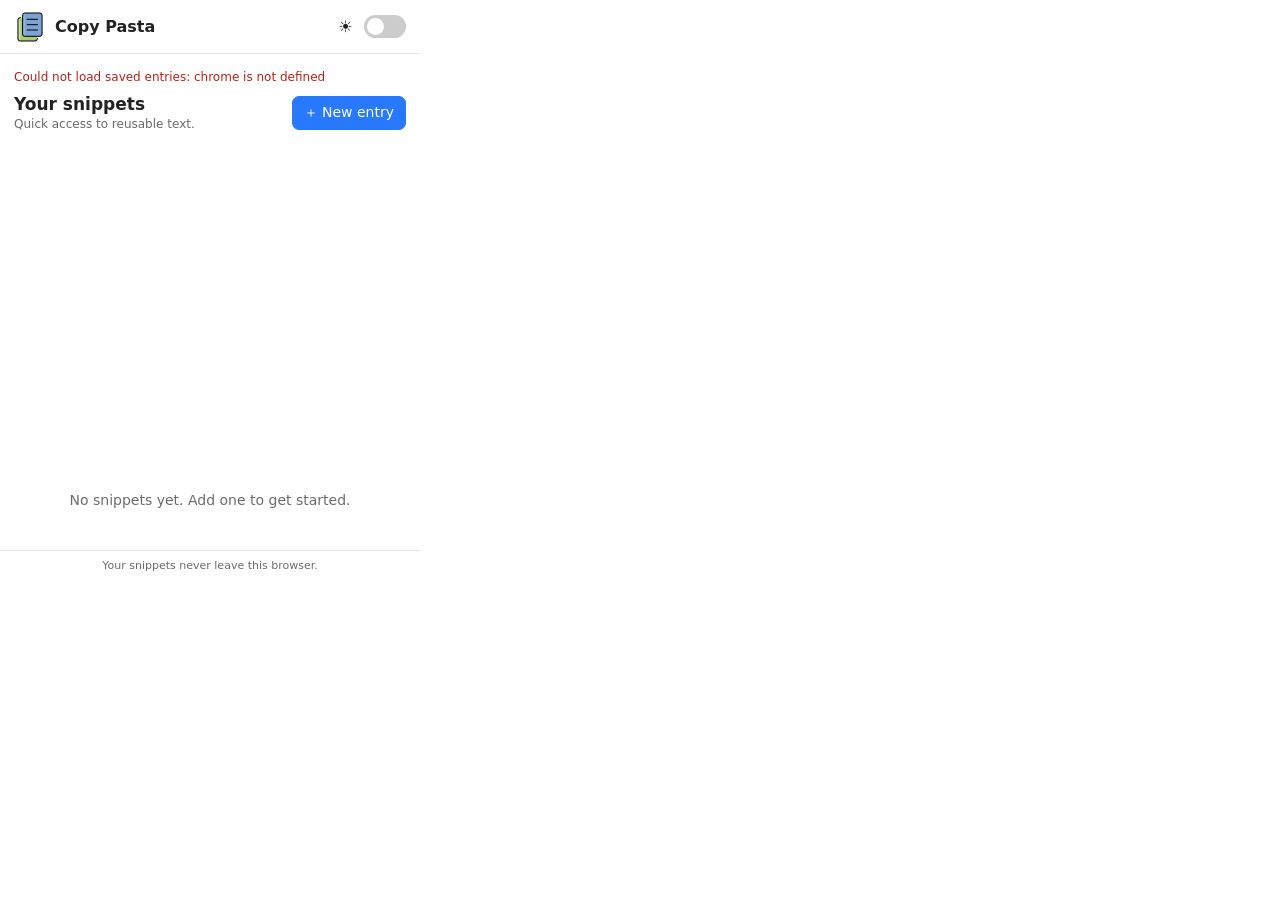
==== popup.html @ 18e2869e "v0.2 stabilised added features" ====
<!doctype html>
<html lang="en">
<head>
  <meta charset="utf-8" />
  <meta name="viewport" content="width=device-width,initial-scale=1" />
  <title>Simple Browser Copy Pasta</title>
  <link rel="stylesheet" href="popup.css" />
</head>
<body>
  <div class="container">
    <header class="topbar">
      <div class="brand">
        <img class="brand-logo" src="images/logo_64.png" alt="" />
        <h1>Copy Pasta</h1>
      </div>
      <div class="theme-picker">
        <span class="theme-icons" aria-hidden="true">
          <span class="theme-sun">☀️</span>
          <span class="theme-moon">🌙</span>
        </span>
        <label class="theme-control" title="Toggle light/dark theme">
          <span class="sr-only">Dark theme</span>
          <input type="checkbox" id="themeToggle" />
          <span class="theme-slider" aria-hidden="true"></span>
        </label>
      </div>
    </header>

    <main class="main">
      <div id="status" class="status" role="status" aria-live="polite"></div>

      <section id="listView" aria-label="Saved entries">
        <div class="section-heading">
          <div>
            <h2>Your snippets</h2>
            <p class="muted">Quick access to reusable text.</p>
          </div>
          <button id="addEntry" class="button primary" type="button">＋ New entry</button>
        </div>
        <div id="categoryFilters" class="category-filters" role="group" aria-label="Filter snippets by category"></div>
        <div id="entryList" class="entry-list"></div>
        <p id="emptyState" class="empty-state" hidden>No snippets yet. Add one to get started.</p>
      </section>

      <section id="editorView" aria-label="Edit snippet" hidden>
        <form id="entryForm">
          <div class="section-heading editor-heading">
            <h2 id="editorHeading">New entry</h2>
            <button id="cancelEdit" class="button quiet" type="button">Cancel</button>
          </div>
          <label class="field-label" for="entryName">Entry name</label>
          <input id="entryName" class="name-input" type="text" maxlength="50"
            placeholder="e.g. Friendly email sign-off" required />
          <label class="field-label" for="entryCategory">Category</label>
          <select id="entryCategory" class="category-select">
            <option value="">None</option>
          </select>
          <label class="field-label" id="contentLabel">Text</label>
          <div class="toolbar" role="toolbar" aria-label="Text formatting">
            <button type="button" data-command="bold" aria-label="Bold" title="Bold"><strong>B</strong></button>
            <button type="button" data-command="italic" aria-label="Italic" title="Italic"><em>I</em></button>
            <button type="button" data-command="underline" aria-label="Underline" title="Underline"><u>U</u></button>
            <button type="button" data-command="strikeThrough" aria-label="Strikethrough" title="Strikethrough"><s>S</s></button>
            <span class="toolbar-divider" aria-hidden="true"></span>
            <button type="button" data-command="insertUnorderedList" aria-label="Bulleted list" title="Bulleted list">• List</button>
            <button type="button" data-command="insertOrderedList" aria-label="Numbered list" title="Numbered list">1. List</button>
          </div>
          <div id="entryContent" class="content-editor" contenteditable="true" role="textbox"
            aria-labelledby="contentLabel" aria-multiline="true" data-placeholder="Write or paste your text here. Emojis work too!"></div>
          <div class="editor-actions">
            <button class="button primary" type="submit">Save entry</button>
          </div>
        </form>
      </section>
    </main>
    <footer class="footer">
      Your snippets never leave this browser.
      <span id="mascot" class="mascot"></span>
    </footer>
  </div>

  <div id="deleteDialog" class="dialog-backdrop" hidden>
    <section class="confirm-dialog" role="alertdialog" aria-modal="true"
      aria-labelledby="deleteDialogTitle" aria-describedby="deleteDialogMessage">
      <h2 id="deleteDialogTitle">Delete entry?</h2>
      <p id="deleteDialogMessage" class="muted"></p>
      <div class="dialog-actions">
        <button id="cancelDelete" class="button" type="button">Cancel</button>
        <button id="confirmDelete" class="button delete-confirm" type="button">Delete</button>
      </div>
    </section>
  </div>

  <div id="categoryDialog" class="dialog-backdrop" hidden>
    <section class="confirm-dialog category-dialog" role="dialog" aria-modal="true"
      aria-labelledby="categoryDialogTitle">
      <h2 id="categoryDialogTitle">Rename categories</h2>
      <p class="muted">Rename a category, or leave its name blank to hide it. Hidden categories can be restored by naming them again.</p>
      <form id="categoryForm">
        <label class="field-label" for="categoryNameWork">Work category (blue)</label>
        <input id="categoryNameWork" class="name-input category-name-input" type="text" maxlength="24" />
        <label class="field-label" for="categoryNameIdeas">Ideas category (gold / yellow)</label>
        <input id="categoryNameIdeas" class="name-input category-name-input" type="text" maxlength="24" />
        <label class="field-label" for="categoryNameSocial">Social category (purple)</label>
        <input id="categoryNameSocial" class="name-input category-name-input" type="text" maxlength="24" />
        <label class="field-label" for="categoryNameFollowup">Follow-up category (orange)</label>
        <input id="categoryNameFollowup" class="name-input category-name-input" type="text" maxlength="24" />
        <label class="field-label" for="categoryNamePersonal">Personal category (green)</label>
        <input id="categoryNamePersonal" class="name-input category-name-input" type="text" maxlength="24" />
        <p id="categoryError" class="dialog-error" role="alert" hidden></p>
        <div class="dialog-actions">
          <button id="cancelCategories" class="button" type="button">Cancel</button>
          <button class="button primary" type="submit">Save names</button>
        </div>
      </form>
    </section>
  </div>

  <div id="disableCategoryDialog" class="dialog-backdrop nested-dialog" hidden>
    <section class="confirm-dialog" role="alertdialog" aria-modal="true"
      aria-labelledby="disableCategoryTitle" aria-describedby="disableCategoryMessage">
      <h2 id="disableCategoryTitle">Disable categories?</h2>
      <p id="disableCategoryMessage" class="muted"></p>
      <div class="dialog-actions">
        <button id="cancelDisableCategory" class="button" type="button">Go back</button>
        <button id="confirmDisableCategory" class="button delete-confirm" type="button">Disable</button>
      </div>
    </section>
  </div>

  <script src="popup.js"></script>
</body>
</html>
---- popup.css ----
:root {
  --bg: #ffffff;
  --fg: #222222;
  --muted: #6b6b6b;
  --accent: #2979ff;
  --accent-hover: #1767e8;
  --surface: #f7f8fa;
  --border: rgba(0, 0, 0, 0.1);
  --danger: #b42318;
  --scrollbar-thumb: #c4cbd4;
  --scrollbar-thumb-hover: #aab3bf;
}

* { box-sizing: border-box; }

body {
  margin: 0;
  width: 420px;
  min-width: 360px;
  height: 600px;
  min-height: 420px;
  max-height: 600px;
  overflow: hidden;
  color: var(--fg);
  background: var(--bg);
  font-family: system-ui, -apple-system, "Segoe UI", Roboto, Arial, sans-serif;
  font-size: 14px;
}

button, input { font: inherit; }
button { color: inherit; }

.container { display: flex; height: 100%; min-height: 0; flex-direction: column; overflow: hidden; }

.topbar {
  display: flex;
  align-items: center;
  justify-content: space-between;
  min-height: 54px;
  padding: 8px 14px;
  border-bottom: 1px solid var(--border);
}

.brand { display: flex; align-items: center; gap: 9px; }
.brand-logo { display: block; width: 32px; height: 32px; object-fit: contain; }
h1 { margin: 0; font-size: 16px; font-weight: 650; }
h2 { margin: 0; font-size: 17px; font-weight: 650; }

.theme-picker { display: flex; align-items: center; gap: 7px; }
.theme-icons { position: relative; display: inline-block; width: 23px; height: 23px; }
.theme-icons span {
  position: absolute;
  inset: 0;
  display: grid;
  place-items: center;
  font-size: 16px;
  transition: opacity 0.3s ease, transform 0.55s cubic-bezier(0.2, 0.8, 0.2, 1);
}
.theme-sun { opacity: 1; transform: rotate(0) scale(1); }
.theme-moon { opacity: 0; transform: rotate(-180deg) scale(0.2); }
body.dark .theme-sun { opacity: 0; transform: rotate(180deg) scale(0.2); }
body.dark .theme-moon { opacity: 1; transform: rotate(0) scale(1); }
body.theme-transition-dark .theme-sun { animation: sun-set 0.7s ease both; }
body.theme-transition-dark .theme-moon { animation: moon-rise 0.7s ease both; }
body.theme-transition-light .theme-moon { animation: moon-set 0.7s ease both; }
body.theme-transition-light .theme-sun { animation: sun-rise 0.7s ease both; }
@keyframes sun-set {
  from { opacity: 1; transform: rotate(0) scale(1); }
  to { opacity: 0; transform: rotate(180deg) scale(0.2); }
}
@keyframes moon-rise {
  from { opacity: 0; transform: rotate(-180deg) scale(0.2); }
  to { opacity: 1; transform: rotate(0) scale(1); }
}
@keyframes moon-set {
  from { opacity: 1; transform: rotate(0) scale(1); }
  to { opacity: 0; transform: rotate(180deg) scale(0.2); }
}
@keyframes sun-rise {
  from { opacity: 0; transform: rotate(-180deg) scale(0.2); }
  to { opacity: 1; transform: rotate(0) scale(1); }
}

.theme-control { position: relative; display: inline-flex; width: 42px; height: 23px; }
.theme-control input { position: absolute; width: 1px; height: 1px; opacity: 0; }
.theme-slider {
  position: absolute;
  inset: 0;
  cursor: pointer;
  border-radius: 20px;
  background: #cccccc;
  transition: background 0.2s ease;
}
.theme-slider::before {
  position: absolute;
  top: 3px;
  left: 3px;
  width: 17px;
  height: 17px;
  border-radius: 50%;
  background: #ffffff;
  content: "";
  transition: transform 0.2s ease;
}
.theme-control input:checked + .theme-slider { background: var(--accent); }
.theme-control input:checked + .theme-slider::before { transform: translateX(19px); }
.theme-control input:focus-visible + .theme-slider { outline: 2px solid var(--accent); outline-offset: 2px; }

.main { display: flex; min-height: 0; flex: 1; flex-direction: column; overflow: hidden; padding: 16px 14px 12px; }
.status { flex: 0 0 auto; }
#listView:not([hidden]) { display: flex; min-height: 0; flex: 1; flex-direction: column; }
#editorView:not([hidden]) { min-height: 0; flex: 1; overflow-y: auto; scrollbar-color: var(--scrollbar-thumb) transparent; scrollbar-width: thin; }
.section-heading { display: flex; align-items: center; justify-content: space-between; gap: 10px; }
.section-heading .muted { margin: 3px 0 0; }
.muted { color: var(--muted); font-size: 12px; }

.button {
  min-height: 34px;
  padding: 6px 11px;
  border: 1px solid var(--border);
  border-radius: 7px;
  background: var(--bg);
  cursor: pointer;
  white-space: nowrap;
}
.button:hover { background: var(--surface); }
.button.primary { border-color: var(--accent); color: #ffffff; background: var(--accent); }
.button.primary:hover { background: var(--accent-hover); }
.button.quiet { border-color: transparent; color: var(--muted); }
.button.danger { color: var(--danger); }

.category-filters { display: flex; flex-wrap: wrap; align-items: center; gap: 6px; margin-top: 14px; }
.filter-chip {
  display: inline-flex;
  align-items: center;
  gap: 6px;
  min-height: 27px;
  padding: 4px 9px;
  border: 1px solid var(--border);
  border-radius: 999px;
  color: var(--muted);
  background: var(--bg);
  cursor: pointer;
  font-size: 11px;
}
.filter-chip[aria-pressed="true"] { border-color: var(--accent); color: var(--accent); background: var(--surface); }
.category-dot { width: 8px; height: 8px; flex: 0 0 auto; border-radius: 50%; background: var(--category-color); }
.filter-count { opacity: 0.75; font-variant-numeric: tabular-nums; }
.category-settings-button {
  display: inline-grid;
  width: 27px;
  height: 27px;
  flex: 0 0 auto;
  place-items: center;
  padding: 0;
  border: 1px solid transparent;
  border-radius: 50%;
  color: var(--muted);
  background: var(--surface);
  cursor: pointer;
}
.category-settings-button:hover { border-color: var(--border); color: var(--fg); background: var(--border); }
.category-settings-button:focus-visible { outline: 2px solid var(--accent); outline-offset: 2px; }
.category-settings-button svg { width: 15px; height: 15px; }

.entry-list {
  display: grid;
  min-height: 0;
  flex: 1;
  align-content: start;
  gap: 7px;
  overflow-x: hidden;
  overflow-y: auto;
  margin-top: 10px;
  scrollbar-color: var(--scrollbar-thumb) transparent;
  scrollbar-width: thin;
}
.entry-card {
  padding: 8px 9px;
  border: 1px solid var(--border);
  border-left: 3px solid var(--category-color);
  border-radius: 7px;
  background: var(--bg);
}
.entry-card-top { display: flex; min-width: 0; align-items: center; justify-content: space-between; gap: 8px; }
.entry-name {
  min-width: 0;
  overflow: hidden;
  margin: 0;
  font-size: 13px;
  font-weight: 650;
  text-overflow: ellipsis;
  white-space: nowrap;
}
.entry-preview {
  display: -webkit-box;
  overflow: hidden;
  margin: 4px 0 7px;
  color: var(--muted);
  font-size: 11px;
  line-height: 1.35;
  overflow-wrap: anywhere;
  white-space: pre-wrap;
  -webkit-box-orient: vertical;
  -webkit-line-clamp: 1;
}
.entry-category-label { flex: 0 0 auto; max-width: 120px; overflow: hidden; color: var(--muted); font-size: 10px; text-overflow: ellipsis; white-space: nowrap; }
.entry-actions { display: flex; justify-content: flex-end; gap: 5px; }
.entry-actions .button { min-height: 26px; padding: 3px 8px; font-size: 11px; }
.empty-state { margin: 30px 0; color: var(--muted); text-align: center; }

.status { min-height: 0; color: var(--muted); font-size: 12px; }
.status:not(:empty) { margin: 0 0 10px; }
.status.error { color: var(--danger); }

.editor-heading { margin-bottom: 15px; }
.field-label { display: block; margin: 12px 0 6px; font-size: 12px; font-weight: 600; }
.name-input {
  width: 100%;
  padding: 9px 10px;
  border: 1px solid var(--border);
  border-radius: 7px;
  color: var(--fg);
  background: var(--bg);
}
.category-select {
  width: 100%;
  min-height: 36px;
  padding: 6px 9px;
  border: 1px solid var(--border);
  border-radius: 7px;
  color: var(--fg);
  background: var(--bg);
}
.name-input:focus, .category-select:focus, .content-editor:focus { border-color: var(--accent); outline: 2px solid var(--accent); }
.toolbar {
  display: flex;
  flex-wrap: wrap;
  gap: 5px;
  padding: 6px;
  border: 1px solid var(--border);
  border-bottom: 0;
  border-radius: 7px 7px 0 0;
  background: var(--surface);
}
.toolbar button {
  min-width: 29px;
  min-height: 27px;
  padding: 3px 7px;
  border: 1px solid var(--border);
  border-radius: 5px;
  background: var(--bg);
  cursor: pointer;
  font-size: 12px;
}
.toolbar button:hover { border-color: var(--accent); }
.toolbar-divider { width: 1px; margin: 2px 3px; background: var(--border); }
.content-editor {
  min-height: 100px;
  max-height: 150px;
  overflow-y: auto;
  padding: 10px;
  border: 1px solid var(--border);
  border-radius: 0 0 7px 7px;
  background: var(--surface);
  line-height: 1.5;
  overflow-wrap: anywhere;
  scrollbar-color: var(--scrollbar-thumb) transparent;
  scrollbar-width: thin;
}
.content-editor:empty::before { color: var(--muted); content: attr(data-placeholder); pointer-events: none; }
.content-editor ul, .content-editor ol { padding-left: 22px; }
.editor-actions { display: flex; justify-content: flex-end; margin-top: 12px; }

.footer {
  position: relative;
  padding: 8px 14px 28px;
  border-top: 1px solid var(--border);
  color: var(--muted);
  font-size: 11px;
  text-align: center;
}
.mascot { position: absolute; inset: 0; overflow: hidden; pointer-events: none; user-select: none; }
.mascot-face {
  position: absolute;
  bottom: 2px;
  left: var(--mascot-x);
  display: grid;
  width: 28px;
  height: 28px;
  place-items: center;
  padding: 0;
  border: 0;
  border-radius: 50%;
  color: var(--fg);
  background: transparent;
  font-size: 17px;
  line-height: 1;
  cursor: pointer;
  pointer-events: auto;
  user-select: none;
  -webkit-user-select: none;
  -webkit-user-drag: none;
}
.mascot-face:hover {
  cursor: url("data:image/svg+xml,%3Csvg xmlns='http://www.w3.org/2000/svg' width='32' height='32' viewBox='0 0 32 32'%3E%3Cpath d='M9 19 20 8l4 4-11 11z' fill='%238b5e3c' stroke='%233b2a1a' stroke-width='1.5'/%3E%3Cpath d='M17 7 20 4q2-2 4 0l5 5q2 2 0 4l-3 3z' fill='%23d9824b' stroke='%233b2a1a' stroke-width='1.5'/%3E%3C/svg%3E") 8 4, pointer;
  background: var(--surface);
}
.mascot-face:focus-visible { outline: 2px solid var(--accent); outline-offset: 1px; }
.mascot.mascot-pop .mascot-face { animation: mascot-pop var(--mascot-duration) ease both; }
@keyframes mascot-pop {
  0% { opacity: 0; transform: translate(-50%, 8px) scale(0.65); }
  12%, 84% { opacity: 1; transform: translate(-50%, 0) scale(1); }
  100% { opacity: 0; transform: translate(-50%, 5px) scale(0.9); }
}
.dialog-backdrop {
  position: fixed;
  z-index: 2;
  inset: 0;
  display: grid;
  place-items: center;
  padding: 18px;
  background: rgba(0, 0, 0, 0.42);
}
.nested-dialog { z-index: 3; }
.dialog-backdrop[hidden] { display: none; }
.confirm-dialog {
  width: 100%;
  max-width: 340px;
  padding: 18px;
  border: 1px solid var(--border);
  border-radius: 11px;
  background: var(--bg);
  box-shadow: 0 12px 35px rgba(0, 0, 0, 0.22);
}
.category-dialog { max-height: calc(100vh - 36px); overflow-y: auto; }
.confirm-dialog h2 { font-size: 16px; }
.confirm-dialog .muted { margin-top: 8px; overflow-wrap: anywhere; }
.dialog-actions { display: flex; justify-content: flex-end; gap: 8px; margin-top: 16px; }
.delete-confirm { border-color: var(--danger); color: #ffffff; background: var(--danger); }
.delete-confirm:hover { border-color: var(--danger); color: var(--danger); background: var(--bg); }
.dialog-error { margin: 10px 0 0; color: var(--danger); font-size: 12px; }
.sr-only {
  position: absolute;
  width: 1px;
  height: 1px;
  overflow: hidden;
  clip: rect(0, 0, 0, 0);
  white-space: nowrap;
  clip-path: inset(50%);
}

body.dark {
  --bg: #171717;
  --fg: #e8e8e8;
  --muted: #aaaaaa;
  --accent: #3985ff;
  --accent-hover: #5595ff;
  --surface: #222222;
  --border: rgba(255, 255, 255, 0.13);
  --danger: #ff8a80;
  --scrollbar-thumb: #414852;
  --scrollbar-thumb-hover: #596372;
}

::-webkit-scrollbar { width: 10px; height: 10px; }
::-webkit-scrollbar-track { background: transparent; }
::-webkit-scrollbar-thumb {
  border: 2px solid transparent;
  border-radius: 999px;
  background-color: var(--scrollbar-thumb);
  background-clip: padding-box;
}
::-webkit-scrollbar-thumb:hover { background-color: var(--scrollbar-thumb-hover); }

@media (prefers-reduced-motion: reduce) {
  .theme-icons span { transition: none; animation: none !important; }
  .mascot { display: none; }
}
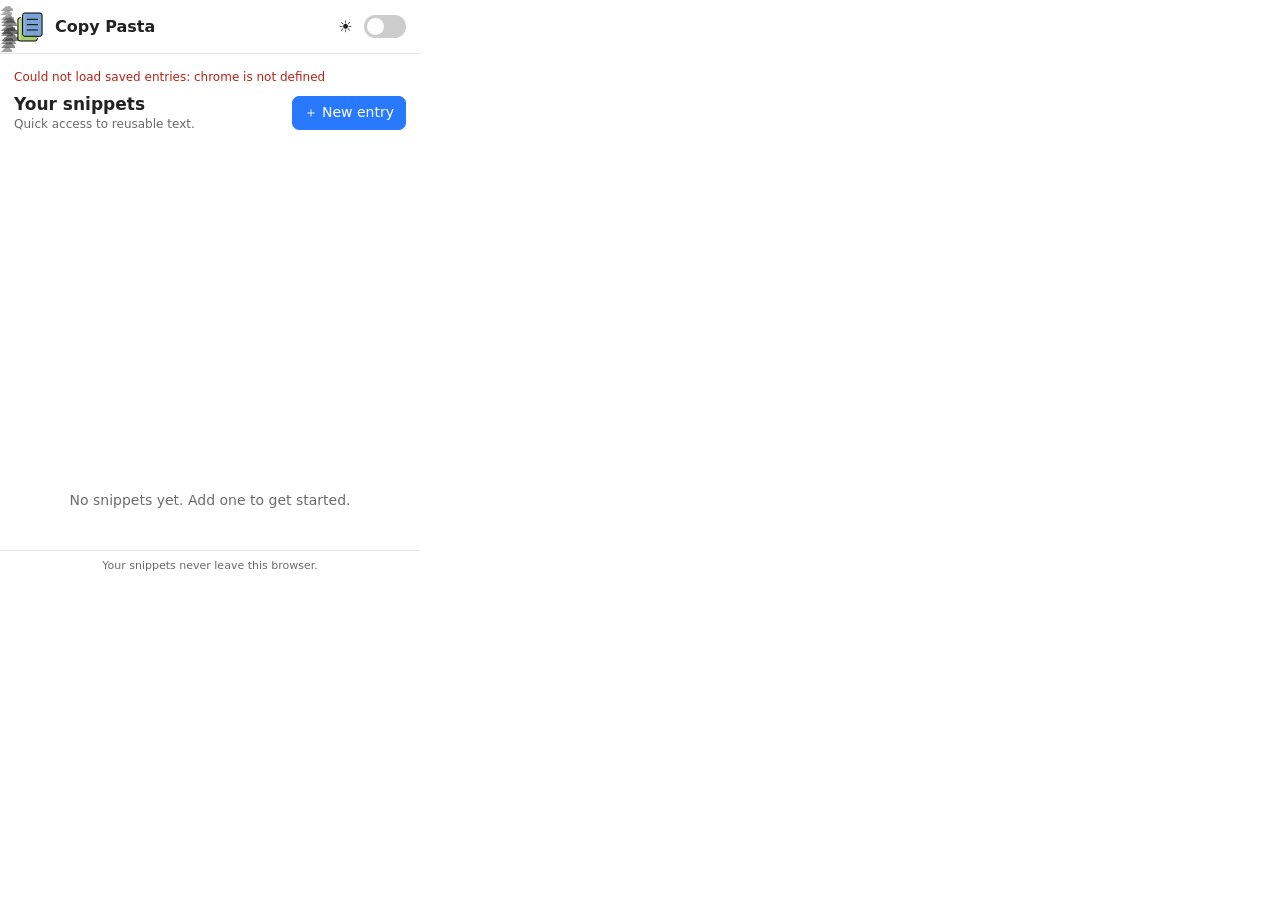
==== commit 9415a4bf: "header animations" ====
--- a/popup.html
+++ b/popup.html
@@ -9,6 +9,36 @@
 <body>
   <div class="container">
     <header class="topbar">
+      <span class="header-sky" aria-hidden="true">
+        <span class="sky-cloud cloud-one">☁️</span>
+        <span class="sky-cloud cloud-two">☁️</span>
+        <span class="sky-cloud cloud-three">☁️</span>
+        <span class="sky-cloud cloud-four">☁️</span>
+        <span class="sky-cloud cloud-five">☁️</span>
+        <span class="sky-cloud cloud-six">☁️</span>
+        <span class="sky-cloud cloud-seven">☁️</span>
+        <span class="sky-cloud cloud-eight">☁️</span>
+        <span class="sky-cloud cloud-nine">☁️</span>
+        <span class="sky-cloud cloud-ten">☁️</span>
+        <span class="sky-cloud cloud-eleven">☁️</span>
+        <span class="sky-cloud cloud-twelve">☁️</span>
+        <span class="sky-star star-one">✨</span>
+        <span class="sky-star star-two">⭐</span>
+        <span class="sky-star star-three">✦</span>
+        <span class="sky-star star-four">🌟</span>
+        <span class="sky-star star-five">✧</span>
+        <span class="sky-star star-six">✨</span>
+        <span class="sky-star star-seven">✦</span>
+        <span class="sky-star star-eight">⭐</span>
+        <span class="sky-star star-nine">✧</span>
+        <span class="sky-star star-ten">✨</span>
+        <span class="sky-star star-eleven">🌟</span>
+        <span class="sky-star star-twelve">✦</span>
+        <span class="sky-star star-thirteen">⭐</span>
+        <span class="sky-star star-fourteen">✨</span>
+        <span class="sky-star star-fifteen">✧</span>
+        <span class="sky-star star-sixteen">🌟</span>
+      </span>
       <div class="brand">
         <img class="brand-logo" src="images/logo_64.png" alt="" />
         <h1>Copy Pasta</h1>
--- a/popup.css
+++ b/popup.css
@@ -33,14 +33,58 @@
 .container { display: flex; height: 100%; min-height: 0; flex-direction: column; overflow: hidden; }
 
 .topbar {
+  position: relative;
+  isolation: isolate;
   display: flex;
   align-items: center;
   justify-content: space-between;
+  overflow: hidden;
   min-height: 54px;
   padding: 8px 14px;
   border-bottom: 1px solid var(--border);
 }
 
+.header-sky { position: absolute; z-index: -1; inset: 0; overflow: hidden; pointer-events: none; user-select: none; }
+.sky-cloud, .sky-star { position: absolute; pointer-events: none; user-select: none; }
+.sky-cloud { top: 50%; opacity: 0.62; font-size: 19px; line-height: 1; transform: translateY(-50%); }
+.cloud-one { animation: cloud-drift 66s linear -1s infinite; }
+.cloud-two { top: 28%; opacity: 0.44; font-size: 15px; animation: cloud-drift 69s linear -6.9s infinite; }
+.cloud-three { top: 72%; opacity: 0.5; font-size: 17px; animation: cloud-drift 72s linear -13.32s infinite; }
+.cloud-four { top: 18%; opacity: 0.38; font-size: 13px; animation: cloud-drift 63s linear -17.01s infinite; }
+.cloud-five { top: 82%; opacity: 0.55; font-size: 16px; animation: cloud-drift 75s linear -26.63s infinite; }
+.cloud-six { top: 58%; opacity: 0.48; font-size: 14px; animation: cloud-drift 68s linear -29.92s infinite; }
+.cloud-seven { top: 38%; opacity: 0.52; font-size: 18px; animation: cloud-drift 71s linear -37.28s infinite; }
+.cloud-eight { top: 12%; opacity: 0.4; font-size: 14px; animation: cloud-drift 64s linear -39.04s infinite; }
+.cloud-nine { top: 64%; opacity: 0.58; font-size: 20px; animation: cloud-drift 73s linear -50.74s infinite; }
+.cloud-ten { top: 34%; opacity: 0.46; font-size: 16px; animation: cloud-drift 67s linear -52.26s infinite; }
+.cloud-eleven { top: 88%; opacity: 0.42; font-size: 13px; animation: cloud-drift 70s linear -60.55s infinite; }
+.cloud-twelve { top: 48%; opacity: 0.54; font-size: 17px; animation: cloud-drift 65s linear -61.75s infinite; }
+@keyframes cloud-drift {
+  from { left: -34px; }
+  to { left: calc(100% + 34px); }
+}
+.sky-star { opacity: 0; color: #ffe28a; font-size: 12px; }
+.star-one { top: 8px; left: 18%; --star-brightness: 0.48; animation: star-twinkle 4.8s ease-in-out 0.1s infinite; }
+.star-two { top: 26px; left: 37%; --star-brightness: 0.62; font-size: 10px; animation: star-twinkle 5.7s ease-in-out 2.65s infinite; }
+.star-three { top: 7px; left: 59%; --star-brightness: 0.38; font-size: 11px; animation: star-twinkle 6.2s ease-in-out 0.35s infinite; }
+.star-four { top: 25px; left: 75%; --star-brightness: 0.55; font-size: 10px; animation: star-twinkle 5.2s ease-in-out 3.9s infinite; }
+.star-five { top: 8px; left: 88%; --star-brightness: 0.7; font-size: 13px; animation: star-twinkle 6.8s ease-in-out 0.5s infinite; }
+.star-six { top: 32px; left: 52%; --star-brightness: 0.42; font-size: 9px; animation: star-twinkle 5.5s ease-in-out 3.85s infinite; }
+.star-seven { top: 17px; left: 7%; --star-brightness: 0.58; font-size: 9px; animation: star-twinkle 6.4s ease-in-out 0.3s infinite; }
+.star-eight { top: 5px; left: 29%; --star-brightness: 0.35; font-size: 10px; animation: star-twinkle 5.9s ease-in-out 2.95s infinite; }
+.star-nine { top: 34px; left: 23%; --star-brightness: 0.64; font-size: 11px; animation: star-twinkle 6.6s ease-in-out 0.8s infinite; }
+.star-ten { top: 18px; left: 46%; --star-brightness: 0.45; font-size: 9px; animation: star-twinkle 5.1s ease-in-out 3.57s infinite; }
+.star-eleven { top: 32px; left: 67%; --star-brightness: 0.52; font-size: 10px; animation: star-twinkle 6.1s ease-in-out 0.2s infinite; }
+.star-twelve { top: 5px; left: 80%; --star-brightness: 0.32; font-size: 8px; animation: star-twinkle 5.8s ease-in-out 3.25s infinite; }
+.star-thirteen { top: 37px; left: 92%; --star-brightness: 0.6; font-size: 9px; animation: star-twinkle 6.9s ease-in-out 0.7s infinite; }
+.star-fourteen { top: 36px; left: 13%; --star-brightness: 0.4; font-size: 9px; animation: star-twinkle 5.4s ease-in-out 2.7s infinite; }
+.star-fifteen { top: 18px; left: 82%; --star-brightness: 0.68; font-size: 8px; animation: star-twinkle 6.3s ease-in-out 0.4s infinite; }
+.star-sixteen { top: 14px; left: 67%; --star-brightness: 0.5; font-size: 8px; animation: star-twinkle 5.6s ease-in-out 3.73s infinite; }
+@keyframes star-twinkle {
+  0%, 88%, 100% { opacity: 0; transform: scale(0.55) rotate(-18deg); }
+  92%, 96% { opacity: var(--star-brightness, 0.5); transform: scale(1) rotate(12deg); }
+}
+.brand, .theme-picker { position: relative; z-index: 1; }
 .brand { display: flex; align-items: center; gap: 9px; }
 .brand-logo { display: block; width: 32px; height: 32px; object-fit: contain; }
 h1 { margin: 0; font-size: 16px; font-weight: 650; }
@@ -362,6 +406,8 @@
   --scrollbar-thumb: #414852;
   --scrollbar-thumb-hover: #596372;
 }
+body.dark .sky-cloud { display: none; }
+body:not(.dark) .sky-star { display: none; }
 
 ::-webkit-scrollbar { width: 10px; height: 10px; }
 ::-webkit-scrollbar-track { background: transparent; }
@@ -375,5 +421,6 @@
 
 @media (prefers-reduced-motion: reduce) {
   .theme-icons span { transition: none; animation: none !important; }
+  .header-sky { display: none; }
   .mascot { display: none; }
 }
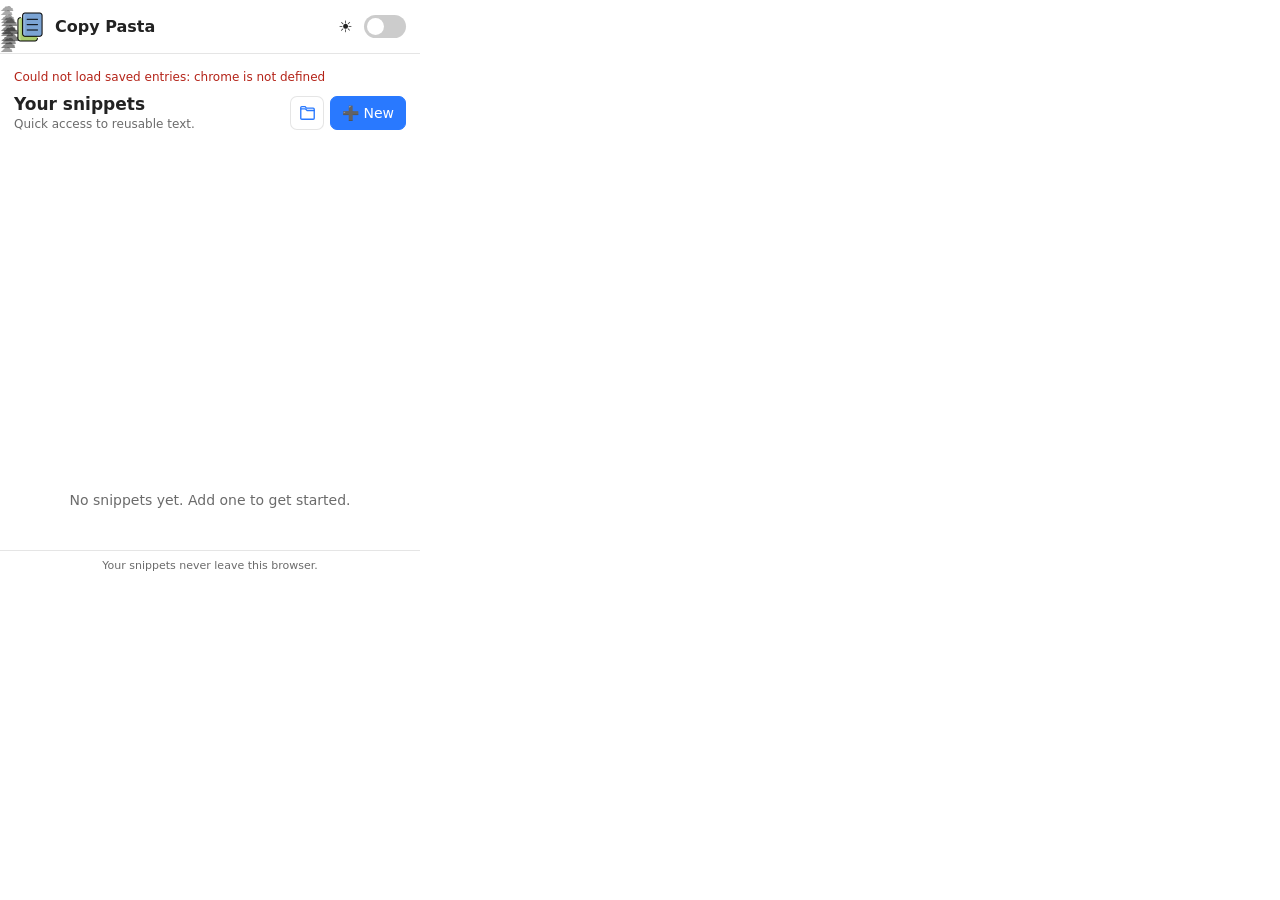
==== commit e4dea8fe: "file import / export" ====
--- a/popup.html
+++ b/popup.html
@@ -65,7 +65,13 @@
             <h2>Your snippets</h2>
             <p class="muted">Quick access to reusable text.</p>
           </div>
-          <button id="addEntry" class="button primary" type="button">＋ New entry</button>
+          <div class="heading-actions">
+            <button id="openBackup" class="backup-button" type="button" aria-label="Import or export backup"
+              title="Import or export backup">
+              <svg viewBox="0 0 24 24" aria-hidden="true"><path d="M3.5 7.5h6l2 2h9v9.75a1.25 1.25 0 0 1-1.25 1.25H4.75a1.25 1.25 0 0 1-1.25-1.25z"/><path d="M3.5 7.5V5.75A1.25 1.25 0 0 1 4.75 4.5h4l2 2h8.5a1.25 1.25 0 0 1 1.25 1.25V9.5"/></svg>
+            </button>
+            <button id="addEntry" class="button primary" type="button">➕ New</button>
+          </div>
         </div>
         <div id="categoryFilters" class="category-filters" role="group" aria-label="Filter snippets by category"></div>
         <div id="entryList" class="entry-list"></div>
@@ -158,6 +164,37 @@
     </section>
   </div>
 
+  <div id="backupDialog" class="dialog-backdrop" hidden>
+    <section class="confirm-dialog backup-dialog" role="dialog" aria-modal="true"
+      aria-labelledby="backupDialogTitle" aria-describedby="backupDialogDescription">
+      <h2 id="backupDialogTitle">Entries backup</h2>
+      <p id="backupDialogDescription" class="muted">Export your snippets to a JSON file, or import a backup. Import merges by default; matching entry IDs are updated.</p>
+      <div class="backup-actions">
+        <button id="exportBackup" class="button primary" type="button">Export JSON</button>
+        <button id="importBackup" class="button" type="button">Import JSON (merge)</button>
+        <button id="replaceBackup" class="button danger" type="button">Replace entries from JSON…</button>
+      </div>
+      <p id="backupError" class="dialog-error" role="alert" hidden></p>
+      <div class="dialog-actions">
+        <button id="closeBackup" class="button" type="button">Close</button>
+      </div>
+    </section>
+  </div>
+  <input id="backupFileInput" type="file" accept=".json,application/json" hidden />
+
+  <div id="replaceConfirmDialog" class="dialog-backdrop nested-dialog" hidden>
+    <section class="confirm-dialog" role="alertdialog" aria-modal="true"
+      aria-labelledby="replaceConfirmTitle" aria-describedby="replaceConfirmMessage">
+      <h2 id="replaceConfirmTitle">Replace all entries?</h2>
+      <p id="replaceConfirmMessage" class="muted"></p>
+      <p id="replaceError" class="dialog-error" role="alert" hidden></p>
+      <div class="dialog-actions">
+        <button id="cancelReplace" class="button" type="button">Cancel</button>
+        <button id="confirmReplace" class="button delete-confirm" type="button">Replace entries</button>
+      </div>
+    </section>
+  </div>
+
   <script src="popup.js"></script>
 </body>
 </html>
--- a/popup.css
+++ b/popup.css
@@ -156,6 +156,7 @@
 #editorView:not([hidden]) { min-height: 0; flex: 1; overflow-y: auto; scrollbar-color: var(--scrollbar-thumb) transparent; scrollbar-width: thin; }
 .section-heading { display: flex; align-items: center; justify-content: space-between; gap: 10px; }
 .section-heading .muted { margin: 3px 0 0; }
+.heading-actions { display: flex; flex: 0 0 auto; align-items: center; gap: 6px; }
 .muted { color: var(--muted); font-size: 12px; }
 
 .button {
@@ -172,6 +173,22 @@
 .button.primary:hover { background: var(--accent-hover); }
 .button.quiet { border-color: transparent; color: var(--muted); }
 .button.danger { color: var(--danger); }
+.backup-button {
+  display: inline-grid;
+  width: 34px;
+  height: 34px;
+  flex: 0 0 auto;
+  place-items: center;
+  padding: 6px;
+  border: 1px solid var(--border);
+  border-radius: 7px;
+  color: var(--accent);
+  background: var(--bg);
+  cursor: pointer;
+}
+.backup-button:hover { border-color: var(--accent); background: var(--surface); }
+.backup-button:focus-visible { outline: 2px solid var(--accent); outline-offset: 2px; }
+.backup-button svg { width: 19px; height: 19px; fill: none; stroke: currentColor; stroke-linecap: round; stroke-linejoin: round; stroke-width: 1.7; }
 
 .category-filters { display: flex; flex-wrap: wrap; align-items: center; gap: 6px; margin-top: 14px; }
 .filter-chip {
@@ -209,8 +226,10 @@
 
 .entry-list {
   display: grid;
+  width: 100%;
   min-height: 0;
   flex: 1;
+  grid-template-columns: minmax(0, 1fr);
   align-content: start;
   gap: 7px;
   overflow-x: hidden;
@@ -220,6 +239,8 @@
   scrollbar-width: thin;
 }
 .entry-card {
+  min-width: 0;
+  max-width: 100%;
   padding: 8px 9px;
   border: 1px solid var(--border);
   border-left: 3px solid var(--category-color);
@@ -228,6 +249,7 @@
 }
 .entry-card-top { display: flex; min-width: 0; align-items: center; justify-content: space-between; gap: 8px; }
 .entry-name {
+  flex: 1 1 0;
   min-width: 0;
   overflow: hidden;
   margin: 0;
@@ -249,7 +271,7 @@
   -webkit-line-clamp: 1;
 }
 .entry-category-label { flex: 0 0 auto; max-width: 120px; overflow: hidden; color: var(--muted); font-size: 10px; text-overflow: ellipsis; white-space: nowrap; }
-.entry-actions { display: flex; justify-content: flex-end; gap: 5px; }
+.entry-actions { display: flex; flex: 0 0 auto; justify-content: flex-end; gap: 5px; }
 .entry-actions .button { min-height: 26px; padding: 3px 8px; font-size: 11px; }
 .empty-state { margin: 30px 0; color: var(--muted); text-align: center; }
 
@@ -378,8 +400,12 @@
   box-shadow: 0 12px 35px rgba(0, 0, 0, 0.22);
 }
 .category-dialog { max-height: calc(100vh - 36px); overflow-y: auto; }
+.backup-dialog { max-width: 360px; }
 .confirm-dialog h2 { font-size: 16px; }
 .confirm-dialog .muted { margin-top: 8px; overflow-wrap: anywhere; }
+.backup-actions { display: grid; gap: 8px; margin-top: 16px; }
+.backup-actions .button { width: 100%; text-align: left; }
+.backup-actions .button.danger { border-color: var(--danger); }
 .dialog-actions { display: flex; justify-content: flex-end; gap: 8px; margin-top: 16px; }
 .delete-confirm { border-color: var(--danger); color: #ffffff; background: var(--danger); }
 .delete-confirm:hover { border-color: var(--danger); color: var(--danger); background: var(--bg); }
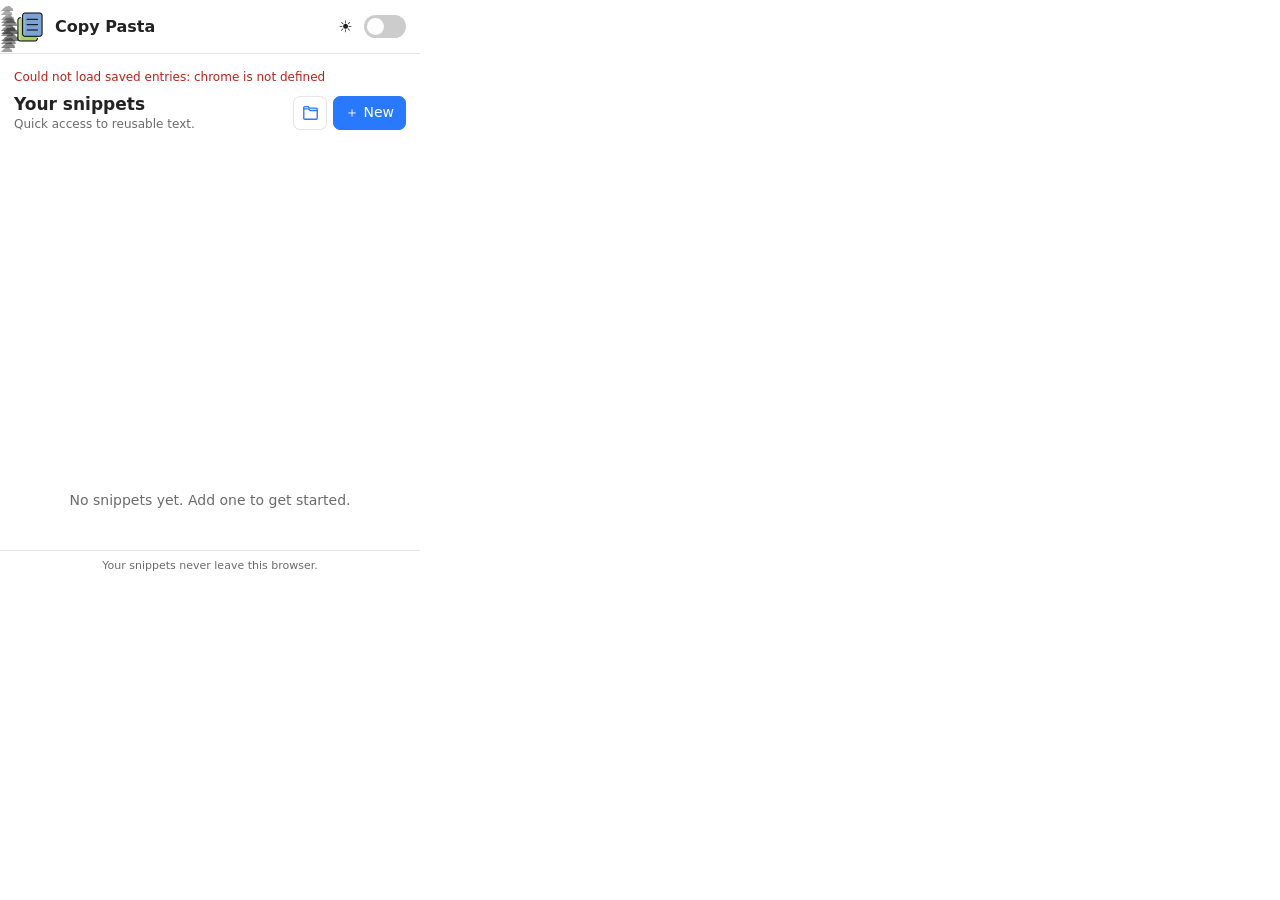
==== commit 61485655: "minor: '+ New' button visual changed" ====
--- a/popup.html
+++ b/popup.html
@@ -70,7 +70,7 @@
               title="Import or export backup">
               <svg viewBox="0 0 24 24" aria-hidden="true"><path d="M3.5 7.5h6l2 2h9v9.75a1.25 1.25 0 0 1-1.25 1.25H4.75a1.25 1.25 0 0 1-1.25-1.25z"/><path d="M3.5 7.5V5.75A1.25 1.25 0 0 1 4.75 4.5h4l2 2h8.5a1.25 1.25 0 0 1 1.25 1.25V9.5"/></svg>
             </button>
-            <button id="addEntry" class="button primary" type="button">➕ New</button>
+            <button id="addEntry" class="button primary" type="button">＋ New</button>
           </div>
         </div>
         <div id="categoryFilters" class="category-filters" role="group" aria-label="Filter snippets by category"></div>
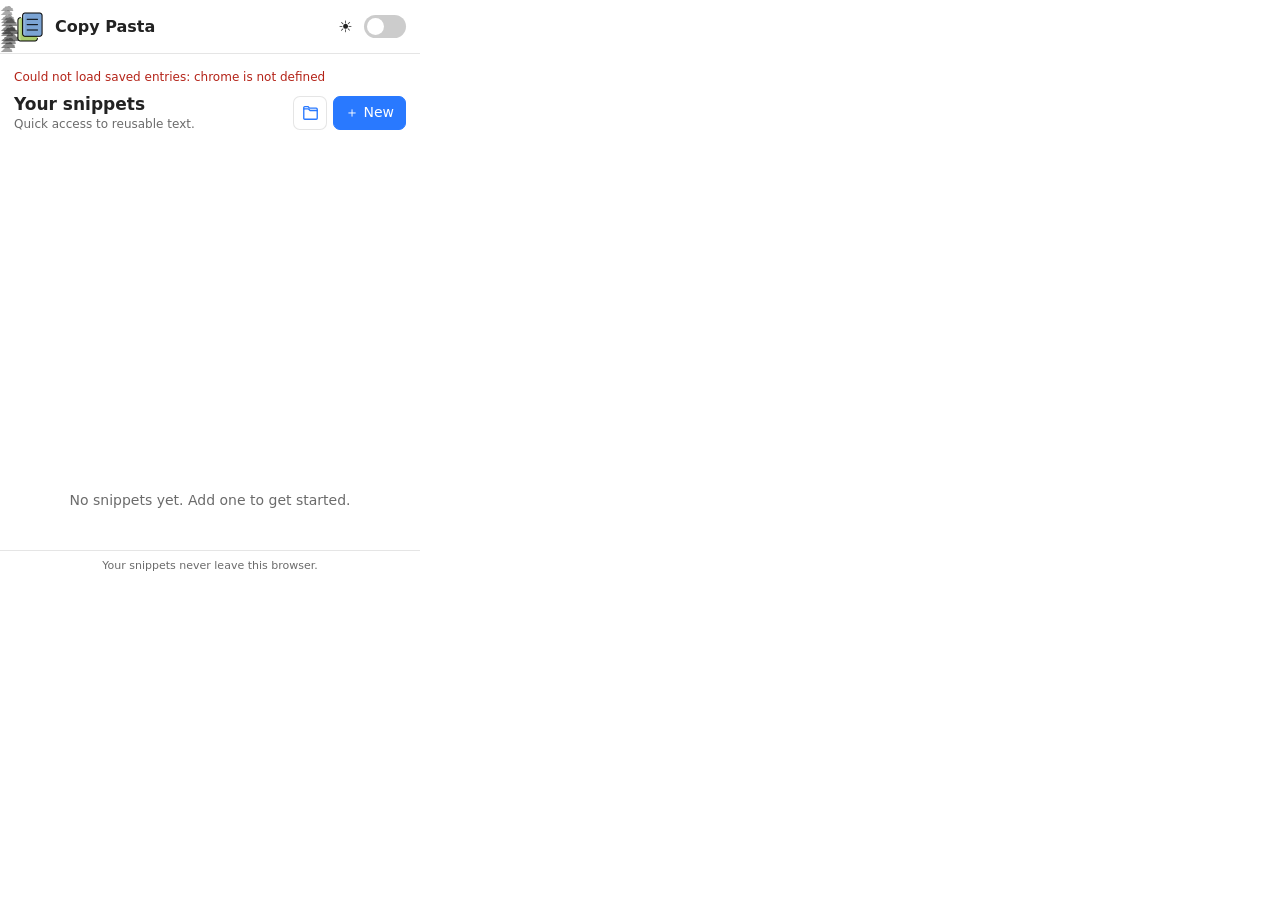
==== commit 11b455a9: "bugfix: import confirmations & local category priority" ====
--- a/popup.html
+++ b/popup.html
@@ -168,7 +168,7 @@
     <section class="confirm-dialog backup-dialog" role="dialog" aria-modal="true"
       aria-labelledby="backupDialogTitle" aria-describedby="backupDialogDescription">
       <h2 id="backupDialogTitle">Entries backup</h2>
-      <p id="backupDialogDescription" class="muted">Export your snippets to a JSON file, or import a backup. Import merges by default; matching entry IDs are updated.</p>
+      <p id="backupDialogDescription" class="muted">Export your snippets to a JSON file, or import a backup. Imports merge by default, keeping local categories for matching entries. Replacing asks for confirmation before file selection and again before changes are applied.</p>
       <div class="backup-actions">
         <button id="exportBackup" class="button primary" type="button">Export JSON</button>
         <button id="importBackup" class="button" type="button">Import JSON (merge)</button>
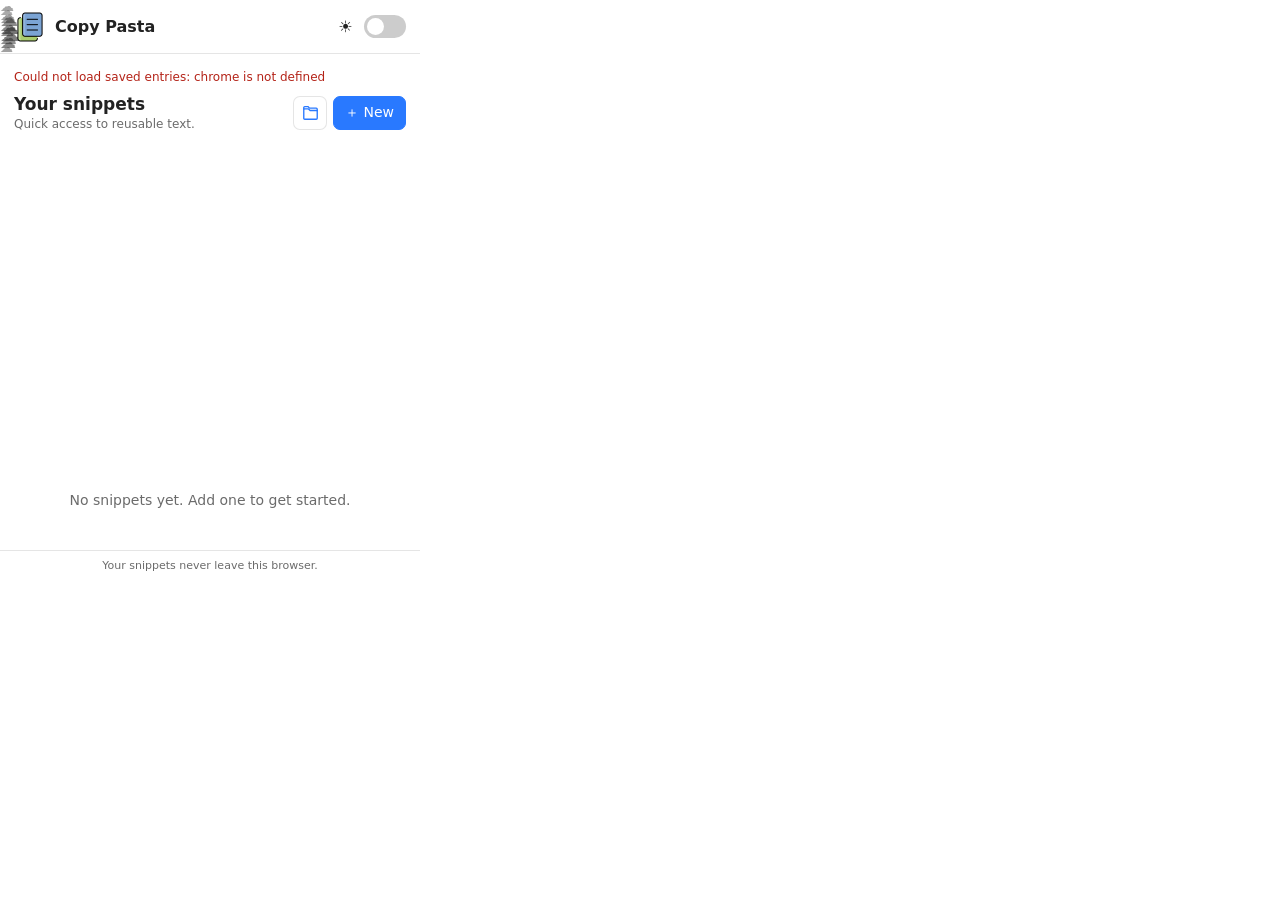
==== commit 5dbf7951: "footer changes" ====
--- a/popup.html
+++ b/popup.html
@@ -110,7 +110,7 @@
       </section>
     </main>
     <footer class="footer">
-      Your snippets never leave this browser.
+      <span class="footer-note" aria-hidden="true">Your snippets never leave this browser.</span>
       <span id="mascot" class="mascot"></span>
     </footer>
   </div>
@@ -171,9 +171,11 @@
       <p id="backupDialogDescription" class="muted">Export your snippets to a JSON file, or import a backup. Imports merge by default, keeping local categories for matching entries. Replacing asks for confirmation before file selection and again before changes are applied.</p>
       <div class="backup-actions">
         <button id="exportBackup" class="button primary" type="button">Export JSON</button>
+        <button id="exportEncryptedBackup" class="button" type="button">Export password-protected JSON…</button>
         <button id="importBackup" class="button" type="button">Import JSON (merge)</button>
         <button id="replaceBackup" class="button danger" type="button">Replace entries from JSON…</button>
       </div>
+      <p class="backup-warning"><strong>Password-protected backups:</strong> Use a unique password and keep it safe. If you forget it, the backup cannot be unlocked; there is no reset or recovery.</p>
       <p id="backupError" class="dialog-error" role="alert" hidden></p>
       <div class="dialog-actions">
         <button id="closeBackup" class="button" type="button">Close</button>
@@ -195,6 +197,29 @@
     </section>
   </div>
 
+  <div id="backupPasswordDialog" class="dialog-backdrop password-dialog-backdrop" hidden>
+    <section class="confirm-dialog password-dialog" role="dialog" aria-modal="true"
+      aria-labelledby="backupPasswordTitle" aria-describedby="backupPasswordDescription">
+      <h2 id="backupPasswordTitle">Protect backup with a password</h2>
+      <p id="backupPasswordDescription" class="muted"></p>
+      <form id="backupPasswordForm">
+        <label class="field-label" for="backupPassword">Backup password</label>
+        <input id="backupPassword" class="name-input" type="password" minlength="12" maxlength="1024"
+          autocomplete="new-password" required />
+        <div id="backupPasswordConfirmGroup">
+          <label class="field-label" for="backupPasswordConfirm">Confirm password</label>
+          <input id="backupPasswordConfirm" class="name-input" type="password" minlength="12" maxlength="1024"
+            autocomplete="new-password" required />
+        </div>
+        <p id="backupPasswordError" class="dialog-error" role="alert" hidden></p>
+        <div class="dialog-actions">
+          <button id="cancelBackupPassword" class="button" type="button">Cancel</button>
+          <button id="submitBackupPassword" class="button primary" type="submit">Encrypt and download</button>
+        </div>
+      </form>
+    </section>
+  </div>
+
   <script src="popup.js"></script>
 </body>
 </html>
--- a/popup.css
+++ b/popup.css
@@ -340,16 +340,19 @@
 
 .footer {
   position: relative;
+  z-index: 1;
   padding: 8px 14px 28px;
   border-top: 1px solid var(--border);
   color: var(--muted);
   font-size: 11px;
   text-align: center;
 }
-.mascot { position: absolute; inset: 0; overflow: hidden; pointer-events: none; user-select: none; }
+.footer-note { pointer-events: none; user-select: none; -webkit-user-select: none; }
+.mascot { position: absolute; z-index: 2; inset: 0; overflow: hidden; pointer-events: none; user-select: none; }
 .mascot-face {
   position: absolute;
-  bottom: 2px;
+  z-index: 1;
+  bottom: 12px;
   left: var(--mascot-x);
   display: grid;
   width: 28px;
@@ -369,7 +372,7 @@
   -webkit-user-drag: none;
 }
 .mascot-face:hover {
-  cursor: url("data:image/svg+xml,%3Csvg xmlns='http://www.w3.org/2000/svg' width='32' height='32' viewBox='0 0 32 32'%3E%3Cpath d='M9 19 20 8l4 4-11 11z' fill='%238b5e3c' stroke='%233b2a1a' stroke-width='1.5'/%3E%3Cpath d='M17 7 20 4q2-2 4 0l5 5q2 2 0 4l-3 3z' fill='%23d9824b' stroke='%233b2a1a' stroke-width='1.5'/%3E%3C/svg%3E") 8 4, pointer;
+  cursor: url("data:image/svg+xml,%3Csvg xmlns='http://www.w3.org/2000/svg' width='32' height='32' viewBox='0 0 32 32'%3E%3Cpath d='m12 13 3-3 13 13-3 3z' fill='%238b5e3c' stroke='%233b2a1a' stroke-width='1.5'/%3E%3Cpath d='m3 8 4-4q2-2 4 0l5 5q2 2 0 4l-4 4q-2 2-4 0l-5-5q-2-2 0-4z' fill='%23d9824b' stroke='%233b2a1a' stroke-width='1.5'/%3E%3C/svg%3E") 7 8, pointer;
   background: var(--surface);
 }
 .mascot-face:focus-visible { outline: 2px solid var(--accent); outline-offset: 1px; }
@@ -389,6 +392,7 @@
   background: rgba(0, 0, 0, 0.42);
 }
 .nested-dialog { z-index: 3; }
+.password-dialog-backdrop { z-index: 4; }
 .dialog-backdrop[hidden] { display: none; }
 .confirm-dialog {
   width: 100%;
@@ -406,6 +410,11 @@
 .backup-actions { display: grid; gap: 8px; margin-top: 16px; }
 .backup-actions .button { width: 100%; text-align: left; }
 .backup-actions .button.danger { border-color: var(--danger); }
+.backup-warning { margin: 12px 0 0; padding: 9px 10px; border: 1px solid rgba(180, 35, 24, 0.25); border-radius: 7px; color: var(--danger); background: var(--surface); font-size: 11px; line-height: 1.4; }
+.password-dialog { max-height: calc(100vh - 36px); overflow-y: auto; }
+.password-dialog form { margin-top: 12px; }
+.password-dialog .field-label:first-child { margin-top: 0; }
+.password-dialog input { display: block; width: 100%; }
 .dialog-actions { display: flex; justify-content: flex-end; gap: 8px; margin-top: 16px; }
 .delete-confirm { border-color: var(--danger); color: #ffffff; background: var(--danger); }
 .delete-confirm:hover { border-color: var(--danger); color: var(--danger); background: var(--bg); }
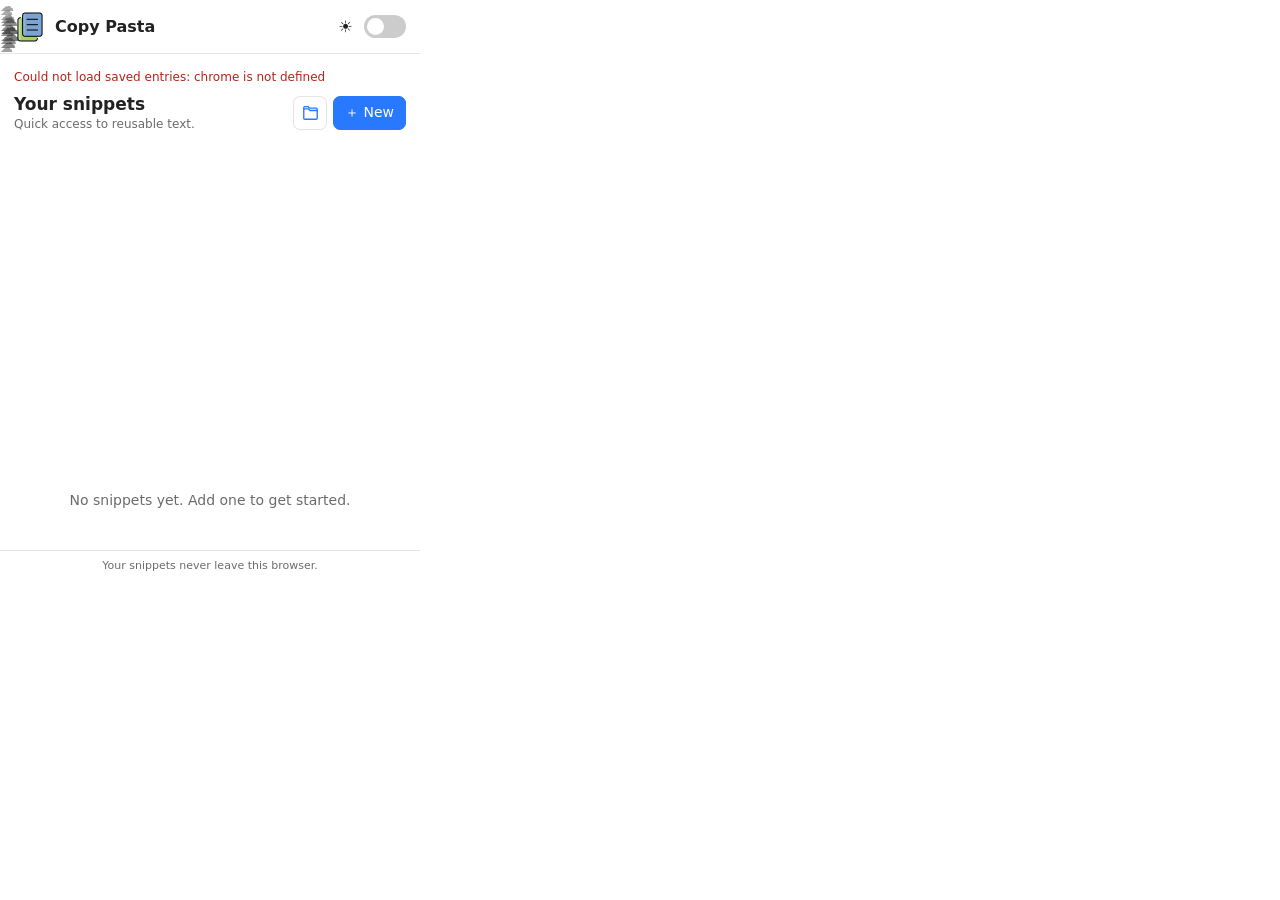
==== commit d6d7f822: "super-lint-1" ====
--- a/popup.html
+++ b/popup.html
@@ -50,7 +50,7 @@
         </span>
         <label class="theme-control" title="Toggle light/dark theme">
           <span class="sr-only">Dark theme</span>
-          <input type="checkbox" id="themeToggle" />
+          <input type="checkbox" id="theme-toggle" />
           <span class="theme-slider" aria-hidden="true"></span>
         </label>
       </div>
@@ -59,39 +59,39 @@
     <main class="main">
       <div id="status" class="status" role="status" aria-live="polite"></div>
 
-      <section id="listView" aria-label="Saved entries">
+      <section id="list-view" aria-label="Saved entries">
         <div class="section-heading">
           <div>
             <h2>Your snippets</h2>
             <p class="muted">Quick access to reusable text.</p>
           </div>
           <div class="heading-actions">
-            <button id="openBackup" class="backup-button" type="button" aria-label="Import or export backup"
+            <button id="open-backup" class="backup-button" type="button" aria-label="Import or export backup"
               title="Import or export backup">
               <svg viewBox="0 0 24 24" aria-hidden="true"><path d="M3.5 7.5h6l2 2h9v9.75a1.25 1.25 0 0 1-1.25 1.25H4.75a1.25 1.25 0 0 1-1.25-1.25z"/><path d="M3.5 7.5V5.75A1.25 1.25 0 0 1 4.75 4.5h4l2 2h8.5a1.25 1.25 0 0 1 1.25 1.25V9.5"/></svg>
             </button>
-            <button id="addEntry" class="button primary" type="button">＋ New</button>
-          </div>
-        </div>
-        <div id="categoryFilters" class="category-filters" role="group" aria-label="Filter snippets by category"></div>
-        <div id="entryList" class="entry-list"></div>
-        <p id="emptyState" class="empty-state" hidden>No snippets yet. Add one to get started.</p>
+            <button id="add-entry" class="button primary" type="button">＋ New</button>
+          </div>
+        </div>
+        <div id="category-filters" class="category-filters" role="group" aria-label="Filter snippets by category"></div>
+        <div id="entry-list" class="entry-list"></div>
+        <p id="empty-state" class="empty-state" hidden>No snippets yet. Add one to get started.</p>
       </section>
 
-      <section id="editorView" aria-label="Edit snippet" hidden>
-        <form id="entryForm">
+      <section id="editor-view" aria-label="Edit snippet" hidden>
+        <form id="entry-form">
           <div class="section-heading editor-heading">
-            <h2 id="editorHeading">New entry</h2>
-            <button id="cancelEdit" class="button quiet" type="button">Cancel</button>
-          </div>
-          <label class="field-label" for="entryName">Entry name</label>
-          <input id="entryName" class="name-input" type="text" maxlength="50"
+            <h2 id="editor-heading">New entry</h2>
+            <button id="cancel-edit" class="button quiet" type="button">Cancel</button>
+          </div>
+          <label class="field-label" for="entry-name">Entry name</label>
+          <input id="entry-name" class="name-input" type="text" maxlength="50"
             placeholder="e.g. Friendly email sign-off" required />
-          <label class="field-label" for="entryCategory">Category</label>
-          <select id="entryCategory" class="category-select">
+          <label class="field-label" for="entry-category">Category</label>
+          <select id="entry-category" class="category-select">
             <option value="">None</option>
           </select>
-          <label class="field-label" id="contentLabel">Text</label>
+          <label class="field-label" id="content-label">Text</label>
           <div class="toolbar" role="toolbar" aria-label="Text formatting">
             <button type="button" data-command="bold" aria-label="Bold" title="Bold"><strong>B</strong></button>
             <button type="button" data-command="italic" aria-label="Italic" title="Italic"><em>I</em></button>
@@ -101,8 +101,8 @@
             <button type="button" data-command="insertUnorderedList" aria-label="Bulleted list" title="Bulleted list">• List</button>
             <button type="button" data-command="insertOrderedList" aria-label="Numbered list" title="Numbered list">1. List</button>
           </div>
-          <div id="entryContent" class="content-editor" contenteditable="true" role="textbox"
-            aria-labelledby="contentLabel" aria-multiline="true" data-placeholder="Write or paste your text here. Emojis work too!"></div>
+          <div id="entry-content" class="content-editor" contenteditable="true" role="textbox"
+            aria-labelledby="content-label" aria-multiline="true" data-placeholder="Write or paste your text here. Emojis work too!"></div>
           <div class="editor-actions">
             <button class="button primary" type="submit">Save entry</button>
           </div>
@@ -115,106 +115,106 @@
     </footer>
   </div>
 
-  <div id="deleteDialog" class="dialog-backdrop" hidden>
+  <div id="delete-dialog" class="dialog-backdrop" hidden>
     <section class="confirm-dialog" role="alertdialog" aria-modal="true"
-      aria-labelledby="deleteDialogTitle" aria-describedby="deleteDialogMessage">
-      <h2 id="deleteDialogTitle">Delete entry?</h2>
-      <p id="deleteDialogMessage" class="muted"></p>
-      <div class="dialog-actions">
-        <button id="cancelDelete" class="button" type="button">Cancel</button>
-        <button id="confirmDelete" class="button delete-confirm" type="button">Delete</button>
-      </div>
-    </section>
-  </div>
-
-  <div id="categoryDialog" class="dialog-backdrop" hidden>
+      aria-labelledby="delete-dialog-title" aria-describedby="delete-dialog-message">
+      <h2 id="delete-dialog-title">Delete entry?</h2>
+      <p id="delete-dialog-message" class="muted"></p>
+      <div class="dialog-actions">
+        <button id="cancel-delete" class="button" type="button">Cancel</button>
+        <button id="confirm-delete" class="button delete-confirm" type="button">Delete</button>
+      </div>
+    </section>
+  </div>
+
+  <div id="category-dialog" class="dialog-backdrop" hidden>
     <section class="confirm-dialog category-dialog" role="dialog" aria-modal="true"
-      aria-labelledby="categoryDialogTitle">
-      <h2 id="categoryDialogTitle">Rename categories</h2>
+      aria-labelledby="category-dialog-title">
+      <h2 id="category-dialog-title">Rename categories</h2>
       <p class="muted">Rename a category, or leave its name blank to hide it. Hidden categories can be restored by naming them again.</p>
-      <form id="categoryForm">
-        <label class="field-label" for="categoryNameWork">Work category (blue)</label>
-        <input id="categoryNameWork" class="name-input category-name-input" type="text" maxlength="24" />
-        <label class="field-label" for="categoryNameIdeas">Ideas category (gold / yellow)</label>
-        <input id="categoryNameIdeas" class="name-input category-name-input" type="text" maxlength="24" />
-        <label class="field-label" for="categoryNameSocial">Social category (purple)</label>
-        <input id="categoryNameSocial" class="name-input category-name-input" type="text" maxlength="24" />
-        <label class="field-label" for="categoryNameFollowup">Follow-up category (orange)</label>
-        <input id="categoryNameFollowup" class="name-input category-name-input" type="text" maxlength="24" />
-        <label class="field-label" for="categoryNamePersonal">Personal category (green)</label>
-        <input id="categoryNamePersonal" class="name-input category-name-input" type="text" maxlength="24" />
-        <p id="categoryError" class="dialog-error" role="alert" hidden></p>
+      <form id="category-form">
+        <label class="field-label" for="category-name-work">Work category (blue)</label>
+        <input id="category-name-work" class="name-input category-name-input" type="text" maxlength="24" />
+        <label class="field-label" for="category-name-ideas">Ideas category (gold / yellow)</label>
+        <input id="category-name-ideas" class="name-input category-name-input" type="text" maxlength="24" />
+        <label class="field-label" for="category-name-social">Social category (purple)</label>
+        <input id="category-name-social" class="name-input category-name-input" type="text" maxlength="24" />
+        <label class="field-label" for="category-name-followup">Follow-up category (orange)</label>
+        <input id="category-name-followup" class="name-input category-name-input" type="text" maxlength="24" />
+        <label class="field-label" for="category-name-personal">Personal category (green)</label>
+        <input id="category-name-personal" class="name-input category-name-input" type="text" maxlength="24" />
+        <p id="category-error" class="dialog-error" role="alert" hidden></p>
         <div class="dialog-actions">
-          <button id="cancelCategories" class="button" type="button">Cancel</button>
+          <button id="cancel-categories" class="button" type="button">Cancel</button>
           <button class="button primary" type="submit">Save names</button>
         </div>
       </form>
     </section>
   </div>
 
-  <div id="disableCategoryDialog" class="dialog-backdrop nested-dialog" hidden>
+  <div id="disable-category-dialog" class="dialog-backdrop nested-dialog" hidden>
     <section class="confirm-dialog" role="alertdialog" aria-modal="true"
-      aria-labelledby="disableCategoryTitle" aria-describedby="disableCategoryMessage">
-      <h2 id="disableCategoryTitle">Disable categories?</h2>
-      <p id="disableCategoryMessage" class="muted"></p>
-      <div class="dialog-actions">
-        <button id="cancelDisableCategory" class="button" type="button">Go back</button>
-        <button id="confirmDisableCategory" class="button delete-confirm" type="button">Disable</button>
-      </div>
-    </section>
-  </div>
-
-  <div id="backupDialog" class="dialog-backdrop" hidden>
+      aria-labelledby="disable-category-title" aria-describedby="disable-category-message">
+      <h2 id="disable-category-title">Disable categories?</h2>
+      <p id="disable-category-message" class="muted"></p>
+      <div class="dialog-actions">
+        <button id="cancel-disable-category" class="button" type="button">Go back</button>
+        <button id="confirm-disable-category" class="button delete-confirm" type="button">Disable</button>
+      </div>
+    </section>
+  </div>
+
+  <div id="backup-dialog" class="dialog-backdrop" hidden>
     <section class="confirm-dialog backup-dialog" role="dialog" aria-modal="true"
-      aria-labelledby="backupDialogTitle" aria-describedby="backupDialogDescription">
-      <h2 id="backupDialogTitle">Entries backup</h2>
-      <p id="backupDialogDescription" class="muted">Export your snippets to a JSON file, or import a backup. Imports merge by default, keeping local categories for matching entries. Replacing asks for confirmation before file selection and again before changes are applied.</p>
+      aria-labelledby="backup-dialog-title" aria-describedby="backup-dialog-description">
+      <h2 id="backup-dialog-title">Entries backup</h2>
+      <p id="backup-dialog-description" class="muted">Export your snippets to a JSON file, or import a backup. Imports merge by default, keeping local categories for matching entries. Replacing asks for confirmation before file selection and again before changes are applied.</p>
       <div class="backup-actions">
-        <button id="exportBackup" class="button primary" type="button">Export JSON</button>
-        <button id="exportEncryptedBackup" class="button" type="button">Export password-protected JSON…</button>
-        <button id="importBackup" class="button" type="button">Import JSON (merge)</button>
-        <button id="replaceBackup" class="button danger" type="button">Replace entries from JSON…</button>
+        <button id="export-backup" class="button primary" type="button">Export JSON</button>
+        <button id="export-encrypted-backup" class="button" type="button">Export password-protected JSON…</button>
+        <button id="import-backup" class="button" type="button">Import JSON (merge)</button>
+        <button id="replace-backup" class="button danger" type="button">Replace entries from JSON…</button>
       </div>
       <p class="backup-warning"><strong>Password-protected backups:</strong> Use a unique password and keep it safe. If you forget it, the backup cannot be unlocked; there is no reset or recovery.</p>
-      <p id="backupError" class="dialog-error" role="alert" hidden></p>
-      <div class="dialog-actions">
-        <button id="closeBackup" class="button" type="button">Close</button>
-      </div>
-    </section>
-  </div>
-  <input id="backupFileInput" type="file" accept=".json,application/json" hidden />
-
-  <div id="replaceConfirmDialog" class="dialog-backdrop nested-dialog" hidden>
+      <p id="backup-error" class="dialog-error" role="alert" hidden></p>
+      <div class="dialog-actions">
+        <button id="close-backup" class="button" type="button">Close</button>
+      </div>
+    </section>
+  </div>
+  <input id="backup-file-input" type="file" accept=".json,application/json" hidden />
+
+  <div id="replace-confirm-dialog" class="dialog-backdrop nested-dialog" hidden>
     <section class="confirm-dialog" role="alertdialog" aria-modal="true"
-      aria-labelledby="replaceConfirmTitle" aria-describedby="replaceConfirmMessage">
-      <h2 id="replaceConfirmTitle">Replace all entries?</h2>
-      <p id="replaceConfirmMessage" class="muted"></p>
-      <p id="replaceError" class="dialog-error" role="alert" hidden></p>
-      <div class="dialog-actions">
-        <button id="cancelReplace" class="button" type="button">Cancel</button>
-        <button id="confirmReplace" class="button delete-confirm" type="button">Replace entries</button>
-      </div>
-    </section>
-  </div>
-
-  <div id="backupPasswordDialog" class="dialog-backdrop password-dialog-backdrop" hidden>
+      aria-labelledby="replace-confirm-title" aria-describedby="replace-confirm-message">
+      <h2 id="replace-confirm-title">Replace all entries?</h2>
+      <p id="replace-confirm-message" class="muted"></p>
+      <p id="replace-error" class="dialog-error" role="alert" hidden></p>
+      <div class="dialog-actions">
+        <button id="cancel-replace" class="button" type="button">Cancel</button>
+        <button id="confirm-replace" class="button delete-confirm" type="button">Replace entries</button>
+      </div>
+    </section>
+  </div>
+
+  <div id="backup-password-dialog" class="dialog-backdrop password-dialog-backdrop" hidden>
     <section class="confirm-dialog password-dialog" role="dialog" aria-modal="true"
-      aria-labelledby="backupPasswordTitle" aria-describedby="backupPasswordDescription">
-      <h2 id="backupPasswordTitle">Protect backup with a password</h2>
-      <p id="backupPasswordDescription" class="muted"></p>
-      <form id="backupPasswordForm">
-        <label class="field-label" for="backupPassword">Backup password</label>
-        <input id="backupPassword" class="name-input" type="password" minlength="12" maxlength="1024"
+      aria-labelledby="backup-password-title" aria-describedby="backup-password-description">
+      <h2 id="backup-password-title">Protect backup with a password</h2>
+      <p id="backup-password-description" class="muted"></p>
+      <form id="backup-password-form">
+        <label class="field-label" for="backup-password">Backup password</label>
+        <input id="backup-password" class="name-input" type="password" minlength="12" maxlength="1024"
           autocomplete="new-password" required />
-        <div id="backupPasswordConfirmGroup">
-          <label class="field-label" for="backupPasswordConfirm">Confirm password</label>
-          <input id="backupPasswordConfirm" class="name-input" type="password" minlength="12" maxlength="1024"
+        <div id="backup-password-confirm-group">
+          <label class="field-label" for="backup-password-confirm">Confirm password</label>
+          <input id="backup-password-confirm" class="name-input" type="password" minlength="12" maxlength="1024"
             autocomplete="new-password" required />
         </div>
-        <p id="backupPasswordError" class="dialog-error" role="alert" hidden></p>
+        <p id="backup-password-error" class="dialog-error" role="alert" hidden></p>
         <div class="dialog-actions">
-          <button id="cancelBackupPassword" class="button" type="button">Cancel</button>
-          <button id="submitBackupPassword" class="button primary" type="submit">Encrypt and download</button>
+          <button id="cancel-backup-password" class="button" type="button">Cancel</button>
+          <button id="submit-backup-password" class="button primary" type="submit">Encrypt and download</button>
         </div>
       </form>
     </section>
--- a/popup.css
+++ b/popup.css
@@ -152,8 +152,8 @@
 
 .main { display: flex; min-height: 0; flex: 1; flex-direction: column; overflow: hidden; padding: 16px 14px 12px; }
 .status { flex: 0 0 auto; }
-#listView:not([hidden]) { display: flex; min-height: 0; flex: 1; flex-direction: column; }
-#editorView:not([hidden]) { min-height: 0; flex: 1; overflow-y: auto; scrollbar-color: var(--scrollbar-thumb) transparent; scrollbar-width: thin; }
+#list-view:not([hidden]) { display: flex; min-height: 0; flex: 1; flex-direction: column; }
+#editor-view:not([hidden]) { min-height: 0; flex: 1; overflow-y: auto; scrollbar-color: var(--scrollbar-thumb) transparent; scrollbar-width: thin; }
 .section-heading { display: flex; align-items: center; justify-content: space-between; gap: 10px; }
 .section-heading .muted { margin: 3px 0 0; }
 .heading-actions { display: flex; flex: 0 0 auto; align-items: center; gap: 6px; }
